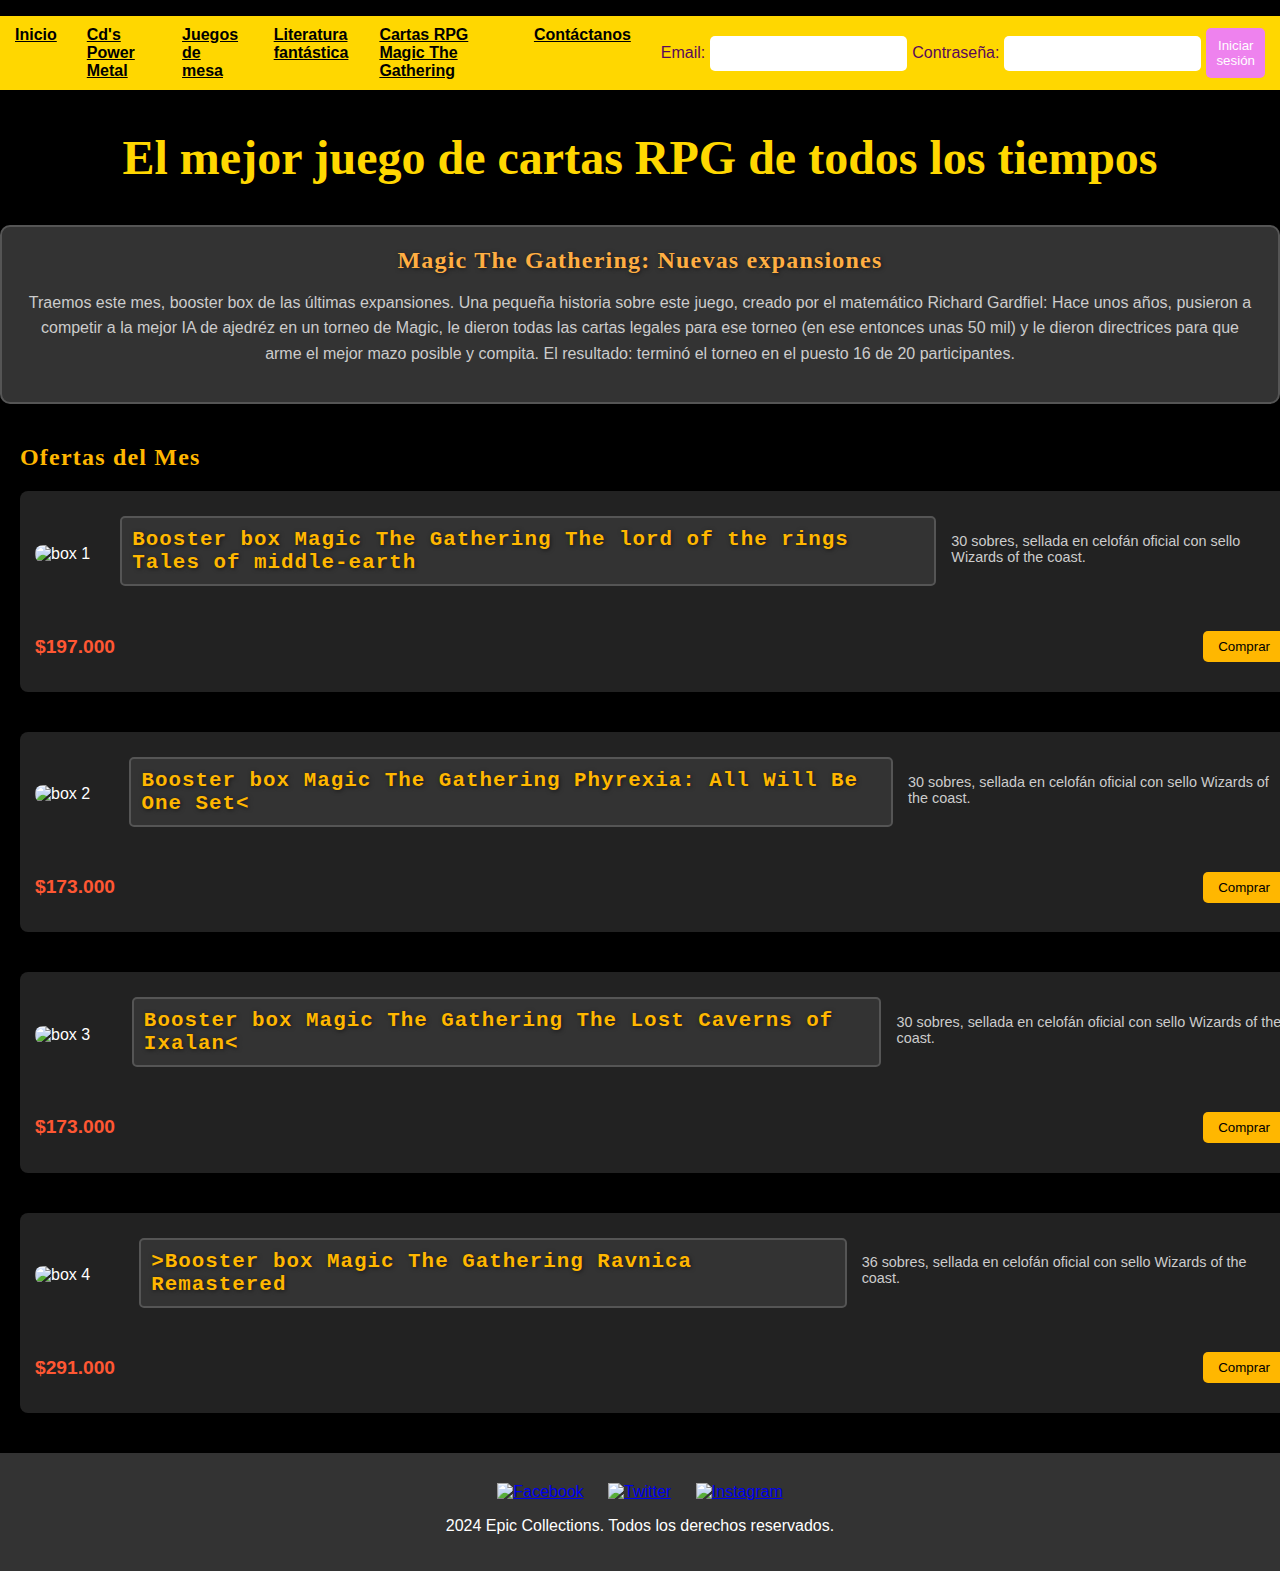
==== cartasColeccionables.html @ 6d38829a "Subiendo página" ====
<!DOCTYPE html>
<html lang="es">
    <head>
    <title>Cartas RPG Magic The Gathering </title>
    <link rel="stylesheet" href="styles.css">
    <meta charset="UTF-8">
    <meta name="viewport" content="width=device-width, initial-scale=1.0">
    <meta name="description" content="cartas coleccionables">
    <meta name="keywords" content="cds,juegos,cartas,colecciones">
    <meta name="author" content="Ing.Tomas">
    </head>
    <body>
        <header>
            <nav>
                <ul class="nav-bar">
                    <li><a href="index.html">Inicio</a></li>
                    <li><a href="cdsMetal&Rock.html">Cd's Power Metal</a></li>
                    <li><a href="juegosDeMesa.html">Juegos de mesa</a></li>
                    <li><a href="literaturaFantastica.html">Literatura fantástica</a></li>
                    <li><a href="cartasColeccionables.html">Cartas RPG Magic The Gathering</a></li>
                    <li><a href="Contactanos.html">Contáctanos</a></li>
                    <li class="login-container">
                        <form id="login-form">
                            <label for="email">Email:</label>
                            <input type="email" id="email" name="email" required>
                            <label for="password">Contraseña:</label>
                            <input type="password" id="password" name="password" required>
                            <button type="submit">Iniciar sesión</button>
                        </form>
                    </li>
                </ul>
                
    
            </nav>
            
        </header>
    
        <main>
            <h2 class="h2">El mejor juego de cartas RPG de todos los tiempos</h2>
            <article class="articulo-genero">
                <h3 class="h3">Magic The Gathering: Nuevas expansiones</h3>
                <p>Traemos este mes, booster box de las últimas expansiones. Una pequeña historia sobre este juego, creado por el matemático Richard Gardfiel: 
                    Hace unos años, pusieron a competir a la mejor IA de ajedréz en un torneo de Magic, 
                    le dieron todas las cartas legales para ese torneo (en ese entonces unas 50 mil) y le dieron directrices para que arme el mejor mazo posible y compita. 
                    El resultado: terminó el torneo en el puesto 16 de 20 participantes.</p>
            </article>


    
            <section id="cards">
                <h3 class="h3">Ofertas del Mes</h3>
                
                <div class="card">
                    <div class="card-header">
                        <img src="/Users/usuario/Desktop/curso front 2024/proyecto/images/33.jpg" alt="box 1">
                        <div class="reseña">
                        <h3>Booster box Magic The Gathering The lord of the rings Tales of middle-earth</h3>
                    </div>
                    
                        <p>30 sobres, sellada en celofán oficial con sello Wizards of the coast.</p>
                    </div>
                    <div class="precio">
                        <p>$197.000</p>
                        <button>Comprar</button>
                    </div>
                </div>
                

                <div class="card">
                    <div class="card-header">
                        <img src="/Users/usuario/Desktop/curso front 2024/proyecto/images/22.jpg" alt="box 2">
                        <div class="reseña">
                        <h3>Booster box Magic The Gathering Phyrexia: All Will Be One Set<</h3>
                    </div>
                    
                        <p>30 sobres, sellada en celofán oficial con sello Wizards of the coast.</p>
                    </div>
                    <div class="precio">
                        <p>$173.000</p>
                        <button>Comprar</button>
                    </div>
                </div>

                <div class="card">
                    <div class="card-header">
                        <img src="/Users/usuario/Desktop/curso front 2024/proyecto/images/55.jpg" alt="box 3">
                        <div class="reseña">
                        <h3>Booster box Magic The Gathering The Lost Caverns of Ixalan<</h3>
                    </div>
                    
                        <p>30 sobres, sellada en celofán oficial con sello Wizards of the coast.</p>
                    </div>
                    <div class="precio">
                        <p>$173.000</p>
                        <button>Comprar</button>
                    </div>
                </div>


                <div class="card">
                    <div class="card-header">
                        <img src="/Users/usuario/Desktop/curso front 2024/proyecto/images/44.jpg" alt="box 4">
                        <div class="reseña">
                        <h3>>Booster box Magic The Gathering Ravnica Remastered</h3>
                    </div>
                    
                        <p>36 sobres, sellada en celofán oficial con sello Wizards of the coast.</p>
                    </div>
                    <div class="precio">
                        <p>$291.000</p>
                        <button>Comprar</button>
                    </div>
                </div>
                
            </section>
        </main>
        <footer class="footer">
            <div class="social-media">
                <a href="https://www.facebook.com" target="_blank"><img src="/Users/usuario/Desktop/curso front 2024/proyecto/images/facebook.png" alt="Facebook"></a>
                <a href="https://www.twitter.com" target="_blank"><img src="/Users/usuario/Desktop/curso front 2024/proyecto/images/gorjeo.png" alt="Twitter"></a>
                <a href="https://www.instagram.com" target="_blank"><img src="/Users/usuario/Desktop/curso front 2024/proyecto/images/instagram.png" alt="Instagram"></a>
                
            </div>
            <p class="parrafoFinal">
            2024 Epic Collections. Todos los derechos reservados.
        </footer>




    </body>
    </html>
---- styles.css ----
header {
    background-color: #000;
}

.nav-bar {
    list-style: none;
    display: flex;
    justify-content: center;
    padding: 10px 0;
    background-color: #FFD700;
}

.nav-bar li {
    margin: 0 15px;
}

.nav-bar a {
    text-decoration: underline;
    color: #000;
    font-weight: bold;
    transition: color 0.3s;
}

.nav-bar a:hover {
    color: #FF4500;
}

@media (max-width: 768px) {
    .nav-bar {
        flex-direction: column;
        align-items: center;
    }

    .nav-bar li {
        margin: 10px 0;
    }
}

.login-container {
    display: flex;
    align-items: center;
}

#login-form {
    display: flex;
    flex-direction: row;
    align-items: center;
    gap: 5px;
}

@media (max-width: 600px) {
    #login-form {
        flex-direction: column; 
        align-items: stretch; 
    }

    input, button {
        width: 100%; 
        margin-bottom: 10px; 
    }
}

#login-form label {
    color: rgb(90, 9, 90);
}

input {
    padding: 5px;
}

button {
    padding: 5px 10px;
}


@media (min-width: 601px) and (max-width: 900px) {
    #login-form {
        flex-direction: row; 
        gap: 10px; 
    }

    input, button {
        width: auto; 
    }
}

.gallery {
    display: flex;
    justify-content: center;
    align-items: center;
    width: 100%;
    height: 200px;
    overflow-x: auto;
}

.gallery__a {
    width: 150px;
    height: 150px;
    object-fit: cover;
    opacity: 0.8;
    transition: width 0.5s ease, opacity 0.5s ease;
    margin: 0;
}

.gallery__a:hover {
    width: 300px;
    opacity: 1;
    filter: contrast(120%);
}

body {
    background-color: black;
    color: white;
    margin: 0;
    font-family: Arial, sans-serif;
}

h1 {
    font-family: 'Cinzel', serif;
    font-size: 3em;
    text-align: center;
    color: gold;
    text-shadow: 2px 2px 4px rgba(0, 0, 0, 0.8);
    animation: epicMovement 2s infinite alternate;
}

@keyframes epicMovement {
    0% {
        transform: translateY(0);
    }

    100% {
        transform: translateY(-10px);
    }
}

.h2 {

    font-family: 'Times new roman', serif;
    font-size: 3em;
    text-align: center;
    color: gold;
    text-shadow: 2px 2px 4px rgba(0, 0, 0, 0.8);
}

.parrafo {
    text-align: center;
    font-family: 'Georgia', 'Times New Roman', serif;
    color: #FF8C00;
    font-size: 1.2em;
    margin: 20px 0;

}

#registro {
    background-color: #2c2c2c;
    color: white;
    border-radius: 10px;
    box-shadow: 0 4px 10px rgba(0, 0, 0, 0.5);
    padding: 20px;
    max-width: 400px;
    margin: 20px auto;
    text-align: center;
}

.form-registro {
    display: flex;
    flex-direction: column;
    gap: 10px;
}

label {
    color: violet;
}

input {
    padding: 10px;
    border: none;
    border-radius: 5px;
}

button {
    padding: 10px;
    background-color: violet;
    color: white;
    border: none;
    border-radius: 5px;
    cursor: pointer;
}

button:hover {
    background-color: #7f7fff;
}

#categorias {
    display: flex;
    flex-direction: column;
    align-items: center;
    padding: 20px;
    background-color: #1c1c1c;
    border: 2px solid #f0db4f;
    border-radius: 10px;
}

#categorias article {
    background-color: #2a2a2a;
    border: 1px solid #f0db4f;
    border-radius: 8px;
    padding: 15px;
    text-align: center;
    color: white;
    box-shadow: 0 2px 5px rgba(0, 0, 0, 0.5);
    width: 100%;
    max-width: 600px;
    margin: 10px 0;
}

#categorias h3 {
    color: #f0db4f;
    margin-bottom: 10px;
}

#categorias p {
    color: #ffffff;
    line-height: 1.5;
}

@media (max-width: 600px) {
    #categorias {
        padding: 10px;
    }

    #categorias article {
        padding: 10px;
    }
}


#aside {
    background-color: #2c2c2c;
    color: white;
    border-radius: 10px;
    box-shadow: 0 4px 10px rgba(0, 0, 0, 0.5);
    padding: 20px;
    max-width: 300px;
    position: fixed;
    top: 100px;
    right: 20px;
}

.button {
    display: block;
    padding: 10px;
    margin: 10px 0;
    background-color: violet;
    color: white;
    text-align: center;
    border-radius: 5px;
    text-decoration: none;
    transition: background-color 0.3s;
}

.button:hover {
    background-color: #7f7fff;
}

@media (max-width: 600px) {
    #aside {
        position: relative;
        max-width: none;
        margin: 0 auto;
        top: 20px;
        right: 0;
        width: 90%;
    }
}

.pieDePagina {
    background-color: #1c1c1c;
    color: #f0db4f;
    text-align: center;
    padding: 20px;
    position: relative;
    bottom: 0;
    width: 100%;
    box-shadow: 0 -2px 5px rgba(0, 0, 0, 0.5);
}




.articulo-genero {
    max-width: 100%;
    margin: 20px auto;
    padding: 20px;
    background-color: #333;
    border: 2px solid #555;
    border-radius: 10px;
    box-shadow: 0 4px 8px rgba(0, 0, 0, 0.5);
    color: #ddd;
    text-align: center;
}

.articulo-genero h3 {
    color: #ffae42;
    font-size: 24px;
    margin-bottom: 15px;
}

.articulo-genero p {
    font-size: 16px;
    line-height: 1.6;
    color: #ccc;
}

@media (max-width: 768px) {
    .articulo-genero {
        padding: 15px;
    }

    .articulo-genero h3 {
        font-size: 20px;
    }

    .articulo-genero p {
        font-size: 14px;
    }
}

#cds {
    display: flex;
    flex-direction: column;
    gap: 20px;
    padding: 20px;
}

.cd {
    display: flex;
    flex-direction: column;
    background-color: #222;
    border-radius: 8px;
    box-shadow: 0 4px 8px rgba(0, 0, 0, 0.5);
    padding: 15px;
    width: 100%;
}

.cd-header {
    display: flex;
    align-items: center;
    gap: 15px;
}

.cd-header img {
    width: 100px;
    border-radius: 8px;
}

.cd-header h3 {
    color: #ffb700;
    font-size: 1.2em;
    margin: 0;
}

.reseña {
    background-color: #333;
    border: 2px solid #555;
    border-radius: 5px;
    padding: 10px;
    margin: 15px 0;
}

.reseña p {
    font-size: 0.9em;
    color: #ccc;
}

.precio {
    display: flex;
    align-items: center;
    justify-content: space-between;
}

.precio p {
    color: #ff5733;
    font-size: 1.2em;
    font-weight: bold;
}

.precio button {
    background-color: #ffb700;
    border: none;
    border-radius: 5px;
    color: #000;
    padding: 8px 15px;
    cursor: pointer;
    transition: background 0.3s;
}

.precio button:hover {
    background-color: #ff5733;
    color: #fff;
}

@media (max-width: 768px) {
    .cd-header, .precio {
        flex-direction: column;
        text-align: center;
    }
}



#libros {
    display: flex;
    flex-direction: column;
    gap: 20px;
    padding: 20px;
}

.libro {
    display: flex;
    flex-direction: column;
    background-color: #222;
    border-radius: 8px;
    box-shadow: 0 4px 8px rgba(0, 0, 0, 0.5);
    padding: 15px;
    width: 100%;
}

.lib-header {
    display: flex;
    align-items: center;
    gap: 15px;
}

.lib-header img {
    width: 100px;
    border-radius: 8px;
}

.lib-header h3 {
    color: #ffb700;
    font-size: 1.2em;
    margin: 0;
}

.reseña {
    background-color: #333;
    border: 2px solid #555;
    border-radius: 5px;
    padding: 10px;
    margin: 15px 0;
}

.reseña p {
    font-size: 0.9em;
    color: #ccc;
}

.precio {
    display: flex;
    align-items: center;
    justify-content: space-between;
}

.precio p {
    color: #ff5733;
    font-size: 1.2em;
    font-weight: bold;
}

.precio button {
    background-color: #ffb700;
    border: none;
    border-radius: 5px;
    color: #000;
    padding: 8px 15px;
    cursor: pointer;
    transition: background 0.3s;
}

.precio button:hover {
    background-color: #ff5733;
    color: #fff;
}

@media (max-width: 768px) {
    .cd-header, .precio {
        flex-direction: column;
        text-align: center;
    }
}


#Juegos {
    display: flex;
    flex-direction: column;
    gap: 20px;
    padding: 20px;
    width: 100%;
}

.juego {
    display: flex;
    flex-direction: column;
    background-color: #222;
    border-radius: 8px;
    box-shadow: 0 4px 8px rgba(0, 0, 0, 0.5);
    padding: 15px;
    width: 100%;
    box-sizing: border-box;
}

.game-header {
    display: flex;
    align-items: center;
    gap: 15px;
}

.game-header img {
    width: 90px;
    border-radius: 8px;
}

.game-header h3 {
    color: #ffb700;
    font-size: 1.3em;
    margin: 0;
    font-family: 'Courier New', Courier, monospace;
}

.reseña {
    background-color: #333;
    border: 2px solid #555;
    border-radius: 5px;
    padding: 10px;
    margin-top: 10px;
}

.reseña p {
    font-size: 0.9em;
    color: #ccc;
}

.precio {
    display: flex;
    align-items: center;
    justify-content: space-between;
    margin-top: 15px;
}

.precio p {
    color: #ff5733;
    font-size: 1.2em;
    font-weight: bold;
}

.precio button {
    background-color: #ffb700;
    border: none;
    border-radius: 5px;
    color: #000;
    padding: 8px 15px;
    cursor: pointer;
    transition: background 0.3s;
}

.precio button:hover {
    background-color: #ff5733;
    color: #fff;
}

@media (max-width: 768px) {
    .game-header, .precio {
        flex-direction: column;
        text-align: center;
    }

    .game-header img {
        width: 70px;
    }
}


#cards {
    display: flex;
    flex-direction: column;
    gap: 20px;
    padding: 20px;
    width: 100%;
}

.card {
    display: flex;
    flex-direction: column;
    background-color: #222;
    border-radius: 8px;
    box-shadow: 0 4px 8px rgba(0, 0, 0, 0.5);
    padding: 15px;
    width: 100%;
    box-sizing: border-box;
    margin-bottom: 20px;
}

.card-header {
    display: flex;
    align-items: center;
    gap: 15px;
}

.card-header img {
    width: 90px;
    border-radius: 8px;
}

.card-header h3 {
    color: #ffb700;
    font-size: 1.3em;
    margin: 0;
    font-family: 'Courier New', Courier, monospace;
}

.card-header p {
    font-size: 0.9em;
    color: #ccc;
    margin-top: 5px;
}

.precio {
    display: flex;
    align-items: center;
    justify-content: space-between;
    margin-top: 15px;
}

.precio p {
    color: #ff5733;
    font-size: 1.2em;
    font-weight: bold;
}

.precio button {
    background-color: #ffb700;
    border: none;
    border-radius: 5px;
    color: #000;
    padding: 8px 15px;
    cursor: pointer;
    transition: background 0.3s;
}

.precio button:hover {
    background-color: #ff5733;
    color: #fff;
}

@media (max-width: 768px) {
    .card-header, .precio {
        flex-direction: column;
        text-align: center;
    }

    .card-header img {
        width: 70px;
    }
}


h3 {
    font-family: 'Cinzel', serif;
    color: #ffb700;
    font-size: 1.5em;
    font-weight: 700;
    text-shadow: 1px 1px 4px rgba(0, 0, 0, 0.6);
    letter-spacing: 0.05em;
    margin: 0;
    transition: transform 0.3s ease, color 0.3s ease;
}

h3:hover {
    color: #ff8c00;
    transform: scale(1.05);
}


.contact-form {
    background-color: #f9f9f9; 
    border: 2px solid #ccc; 
    border-radius: 10px; 
    padding: 20px; 
    max-width: 400px; 
    margin: 20px auto; 
    box-shadow: 0 2px 10px rgba(0, 0, 0, 0.1);
}

.contact-form h2 {
    color: #333; 
}

.contact-form label {
    font-weight: bold; 
    margin-top: 10px; 
    display: block; 
}

.contact-form input,
.contact-form textarea {
    width: 100%; 
    padding: 10px; 
    margin-top: 5px; 
    border: 1px solid #ccc; 
    border-radius: 5px; 
    box-sizing: border-box; 
}

.contact-form button {
    background-color: #5cb85c; 
    color: white; 
    border: none; 
    padding: 10px; 
    border-radius: 5px; 
    cursor: pointer; 
    margin-top: 10px; 
    width: 100%; 
}

.contact-form button:hover {
    background-color: #4cae4c; 
}

.footer {
    margin-top: auto; 
    background-color: #333; 
    color: white; 
    text-align: center; 
    padding: 20px; 
}

.social-media {
    margin: 10px 0; 
}

.social-media img {
    width: 30px; 
    height: 30px; 
    margin: 0 10px; 
}

.map-container {
    flex: 1; 
    display: flex;
    justify-content: center;
}

.map-container iframe {
    max-width: 100%; 
    height: 250px; 
}

.final {

    text-align: center;
}
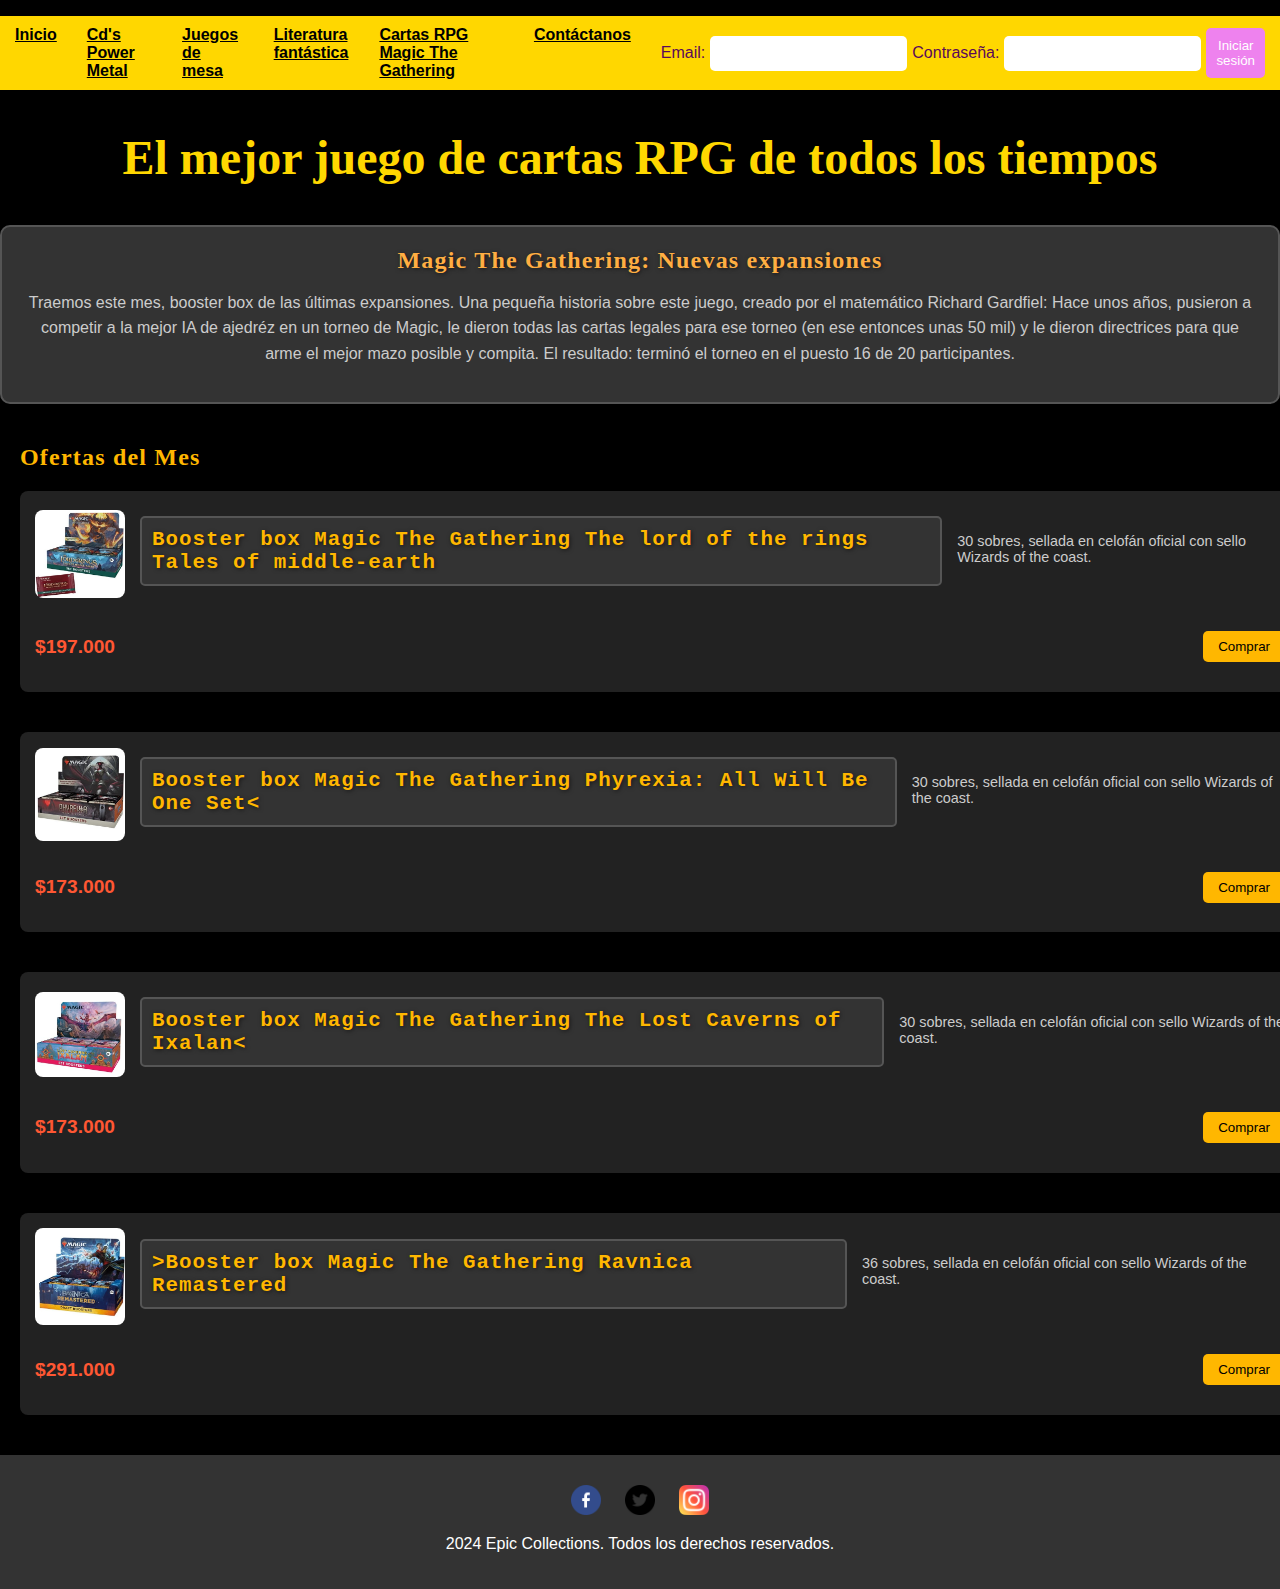
==== commit 26d02a39: "Update cartasColeccionables.html" ====
--- a/cartasColeccionables.html
+++ b/cartasColeccionables.html
@@ -52,7 +52,7 @@
                 
                 <div class="card">
                     <div class="card-header">
-                        <img src="/Users/usuario/Desktop/curso front 2024/proyecto/images/33.jpg" alt="box 1">
+                        <img src="33.jpg" alt="box 1">
                         <div class="reseña">
                         <h3>Booster box Magic The Gathering The lord of the rings Tales of middle-earth</h3>
                     </div>
@@ -68,7 +68,7 @@
 
                 <div class="card">
                     <div class="card-header">
-                        <img src="/Users/usuario/Desktop/curso front 2024/proyecto/images/22.jpg" alt="box 2">
+                        <img src="22.jpg" alt="box 2">
                         <div class="reseña">
                         <h3>Booster box Magic The Gathering Phyrexia: All Will Be One Set<</h3>
                     </div>
@@ -83,7 +83,7 @@
 
                 <div class="card">
                     <div class="card-header">
-                        <img src="/Users/usuario/Desktop/curso front 2024/proyecto/images/55.jpg" alt="box 3">
+                        <img src="55.jpg" alt="box 3">
                         <div class="reseña">
                         <h3>Booster box Magic The Gathering The Lost Caverns of Ixalan<</h3>
                     </div>
@@ -99,7 +99,7 @@
 
                 <div class="card">
                     <div class="card-header">
-                        <img src="/Users/usuario/Desktop/curso front 2024/proyecto/images/44.jpg" alt="box 4">
+                        <img src="44.jpg" alt="box 4">
                         <div class="reseña">
                         <h3>>Booster box Magic The Gathering Ravnica Remastered</h3>
                     </div>
@@ -116,9 +116,9 @@
         </main>
         <footer class="footer">
             <div class="social-media">
-                <a href="https://www.facebook.com" target="_blank"><img src="/Users/usuario/Desktop/curso front 2024/proyecto/images/facebook.png" alt="Facebook"></a>
-                <a href="https://www.twitter.com" target="_blank"><img src="/Users/usuario/Desktop/curso front 2024/proyecto/images/gorjeo.png" alt="Twitter"></a>
-                <a href="https://www.instagram.com" target="_blank"><img src="/Users/usuario/Desktop/curso front 2024/proyecto/images/instagram.png" alt="Instagram"></a>
+                <a href="https://www.facebook.com" target="_blank"><img src="facebook.png" alt="Facebook"></a>
+                <a href="https://www.twitter.com" target="_blank"><img src="gorjeo.png" alt="Twitter"></a>
+                <a href="https://www.instagram.com" target="_blank"><img src="instagram.png" alt="Instagram"></a>
                 
             </div>
             <p class="parrafoFinal">
@@ -129,4 +129,4 @@
 
 
     </body>
-    </html>+    </html>
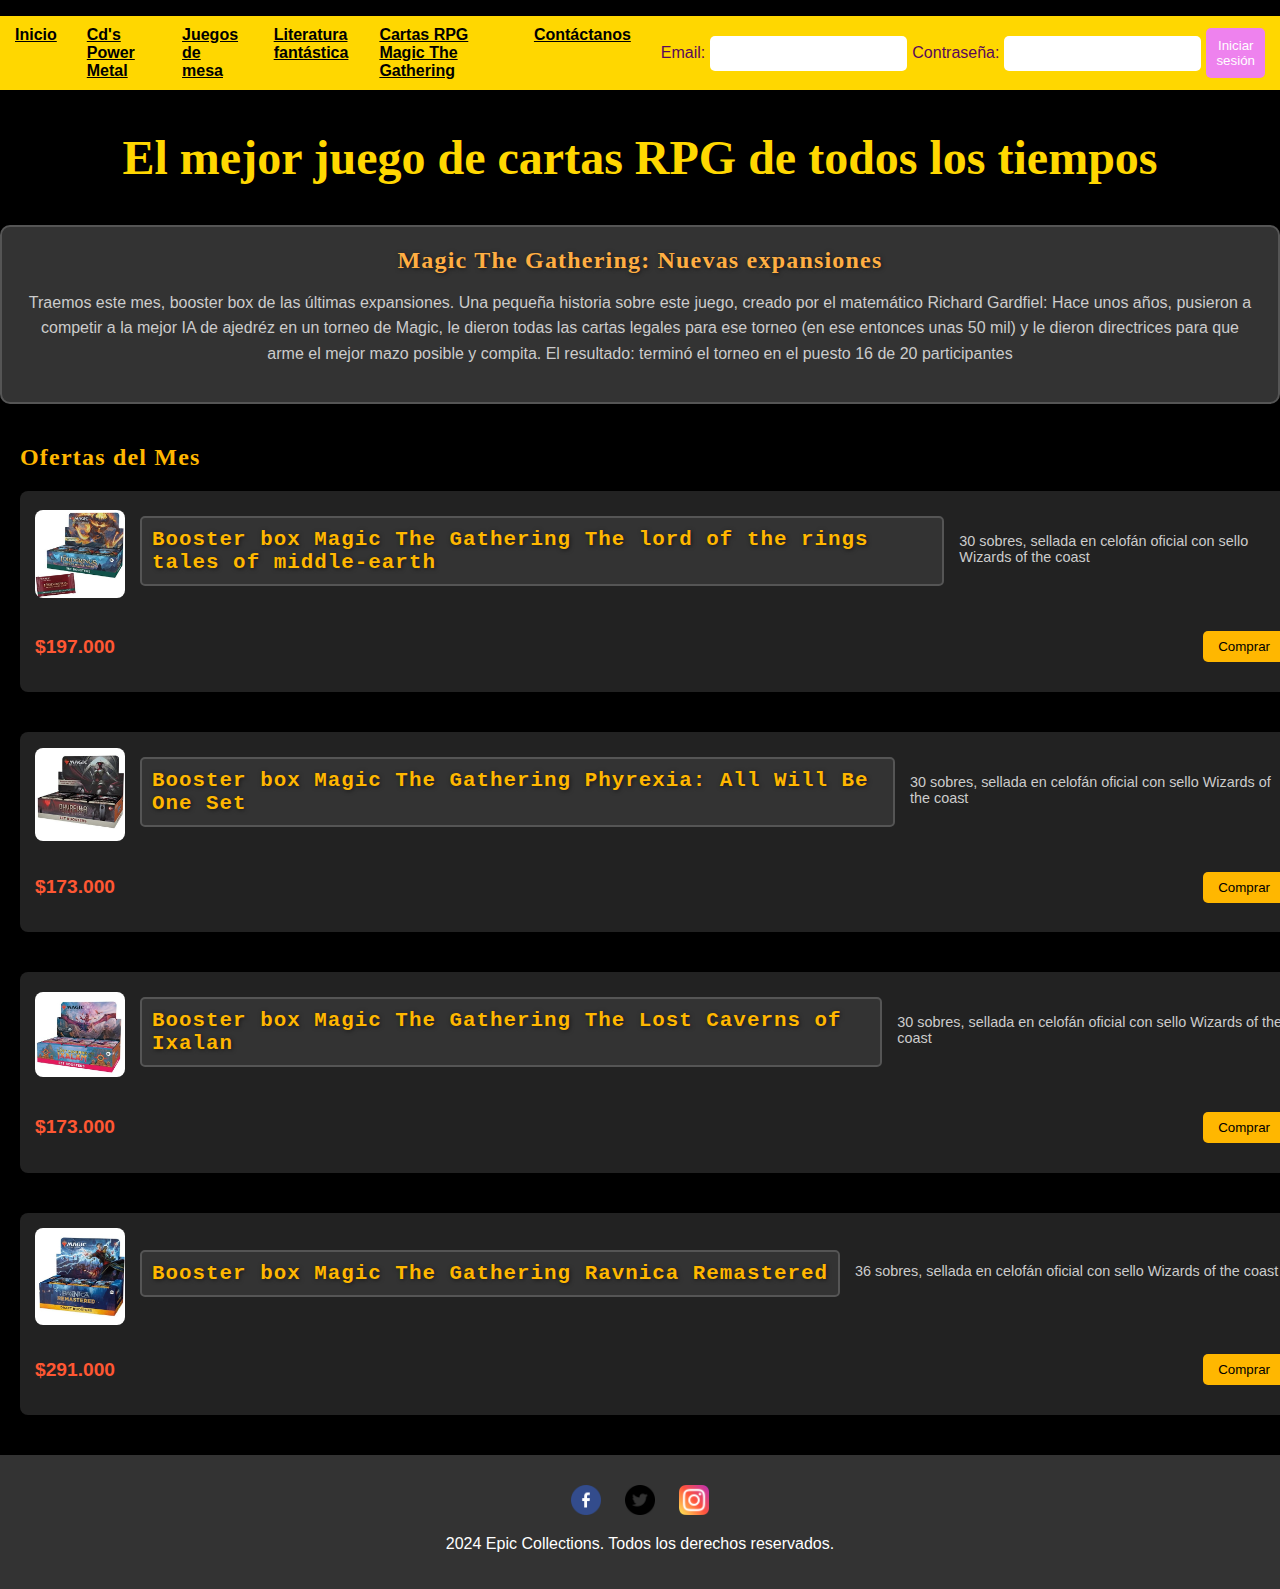
==== commit df400035: "Update cartasColeccionables.html" ====
--- a/cartasColeccionables.html
+++ b/cartasColeccionables.html
@@ -29,12 +29,8 @@
                         </form>
                     </li>
                 </ul>
-                
-    
             </nav>
-            
         </header>
-    
         <main>
             <h2 class="h2">El mejor juego de cartas RPG de todos los tiempos</h2>
             <article class="articulo-genero">
@@ -42,76 +38,62 @@
                 <p>Traemos este mes, booster box de las últimas expansiones. Una pequeña historia sobre este juego, creado por el matemático Richard Gardfiel: 
                     Hace unos años, pusieron a competir a la mejor IA de ajedréz en un torneo de Magic, 
                     le dieron todas las cartas legales para ese torneo (en ese entonces unas 50 mil) y le dieron directrices para que arme el mejor mazo posible y compita. 
-                    El resultado: terminó el torneo en el puesto 16 de 20 participantes.</p>
+                    El resultado: terminó el torneo en el puesto 16 de 20 participantes</p>
             </article>
-
-
-    
             <section id="cards">
                 <h3 class="h3">Ofertas del Mes</h3>
-                
                 <div class="card">
                     <div class="card-header">
                         <img src="33.jpg" alt="box 1">
                         <div class="reseña">
-                        <h3>Booster box Magic The Gathering The lord of the rings Tales of middle-earth</h3>
+                        <h3>Booster box Magic The Gathering The lord of the rings tales of middle-earth</h3>
                     </div>
-                    
-                        <p>30 sobres, sellada en celofán oficial con sello Wizards of the coast.</p>
+                        <p>30 sobres, sellada en celofán oficial con sello Wizards of the coast</p>
                     </div>
                     <div class="precio">
                         <p>$197.000</p>
                         <button>Comprar</button>
                     </div>
                 </div>
-                
-
                 <div class="card">
                     <div class="card-header">
                         <img src="22.jpg" alt="box 2">
                         <div class="reseña">
-                        <h3>Booster box Magic The Gathering Phyrexia: All Will Be One Set<</h3>
+                        <h3>Booster box Magic The Gathering Phyrexia: All Will Be One Set</h3>
                     </div>
-                    
-                        <p>30 sobres, sellada en celofán oficial con sello Wizards of the coast.</p>
+                        <p>30 sobres, sellada en celofán oficial con sello Wizards of the coast</p>
                     </div>
                     <div class="precio">
                         <p>$173.000</p>
                         <button>Comprar</button>
                     </div>
                 </div>
-
                 <div class="card">
                     <div class="card-header">
                         <img src="55.jpg" alt="box 3">
                         <div class="reseña">
-                        <h3>Booster box Magic The Gathering The Lost Caverns of Ixalan<</h3>
+                        <h3>Booster box Magic The Gathering The Lost Caverns of Ixalan</h3>
                     </div>
-                    
-                        <p>30 sobres, sellada en celofán oficial con sello Wizards of the coast.</p>
+                        <p>30 sobres, sellada en celofán oficial con sello Wizards of the coast</p>
                     </div>
                     <div class="precio">
                         <p>$173.000</p>
                         <button>Comprar</button>
                     </div>
                 </div>
-
-
                 <div class="card">
                     <div class="card-header">
                         <img src="44.jpg" alt="box 4">
                         <div class="reseña">
-                        <h3>>Booster box Magic The Gathering Ravnica Remastered</h3>
+                        <h3>Booster box Magic The Gathering Ravnica Remastered</h3>
                     </div>
-                    
-                        <p>36 sobres, sellada en celofán oficial con sello Wizards of the coast.</p>
+                        <p>36 sobres, sellada en celofán oficial con sello Wizards of the coast</p>
                     </div>
                     <div class="precio">
                         <p>$291.000</p>
                         <button>Comprar</button>
                     </div>
                 </div>
-                
             </section>
         </main>
         <footer class="footer">
@@ -119,14 +101,10 @@
                 <a href="https://www.facebook.com" target="_blank"><img src="facebook.png" alt="Facebook"></a>
                 <a href="https://www.twitter.com" target="_blank"><img src="gorjeo.png" alt="Twitter"></a>
                 <a href="https://www.instagram.com" target="_blank"><img src="instagram.png" alt="Instagram"></a>
-                
             </div>
-            <p class="parrafoFinal">
+                <p class="parrafoFinal">
             2024 Epic Collections. Todos los derechos reservados.
+                </p>
         </footer>
-
-
-
-
     </body>
-    </html>
+</html> 
